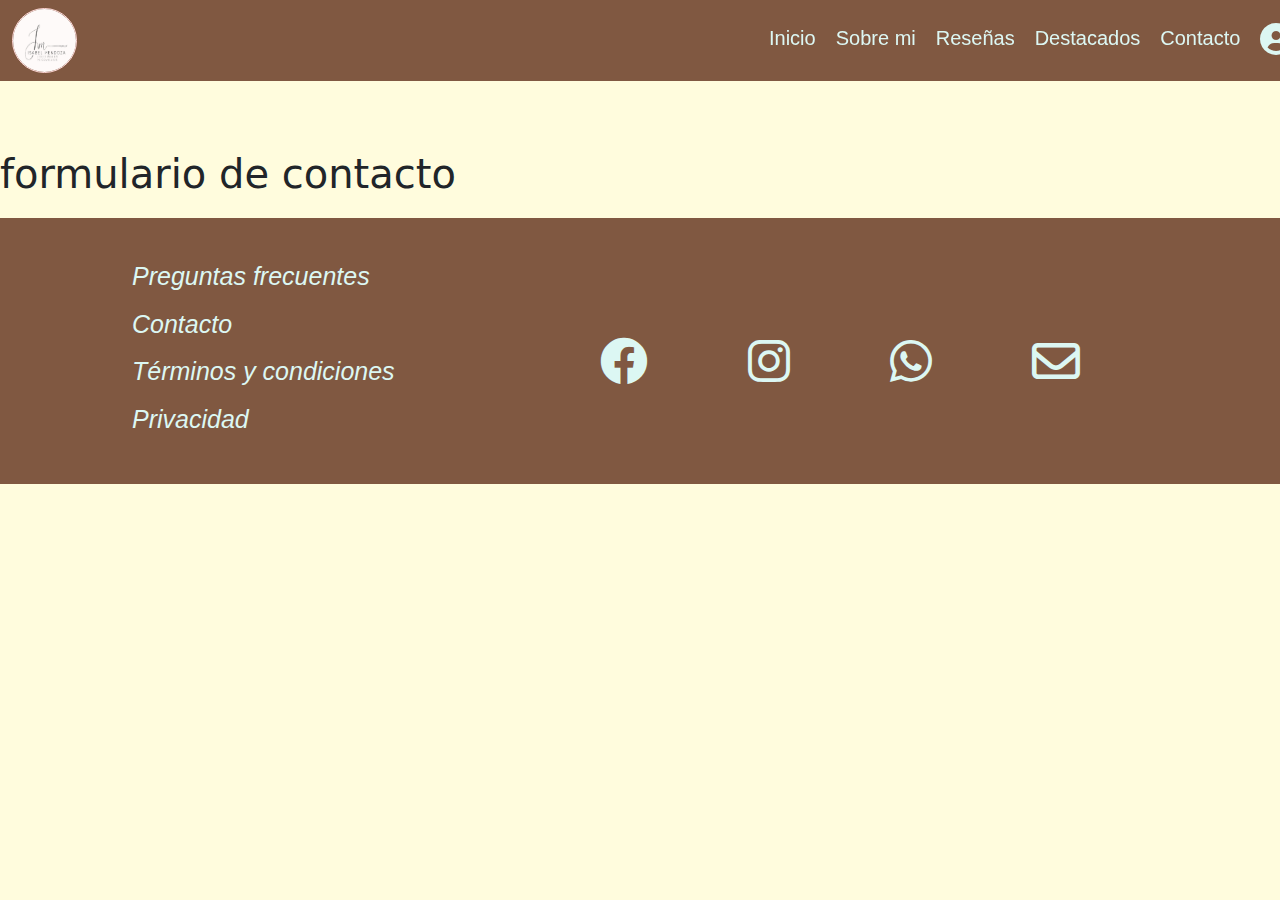
==== paginas/formulario.html @ d925d1ba "navbarCorrejida" ====
<!DOCTYPE html>
<html lang="es">
<head>
    <meta charset="UTF-8">
    <meta name="viewport" content="width=device-width, initial-scale=1.0">
    <title>Contacto</title>
     <!--link de bootstrap-->
     <link href="https://cdn.jsdelivr.net/npm/bootstrap@5.3.3/dist/css/bootstrap.min.css" rel="stylesheet" integrity="sha384-QWTKZyjpPEjISv5WaRU9OFeRpok6YctnYmDr5pNlyT2bRjXh0JMhjY6hW+ALEwIH" crossorigin="anonymous">
     <!--iconos de font awesome-->
     <link rel="stylesheet" href="https://cdnjs.cloudflare.com/ajax/libs/font-awesome/6.0.0-beta3/css/all.min.css">
     <!--archivo css (style2)-->
    <link rel="stylesheet" href="../recursos/css/style2.css">
</head>
<body>
    <a class="nivel" href="./formulario.html">nivel2</a>
    <Header>
        <nav class="navbar navbar-expand-lg">
            <div class="contenedorN">
                <div class="container-fluid" id="cabecera">
                    <a href="../index.html #">
                        <img id="logotipo" src="../recursos/imagenes/WhatsApp Image 2024-04-28 at 21.53.18.jpeg" alt="logo"> <!--logotipo de la pagina-->
                    </a>
                </div>
                <div>
                <button class="abrirMenu">
                    <i class="fa-solid fa-bars fa-2x"></i>
                </button>
                <button class="cerrarMenu">
                    <i class="fa-regular fa-circle-xmark"></i>
                </button>
                <ul class="navbar-nav me-auto mb-2 lg-0">
                    <li class="nav-item"><a href="../index.html #">Inicio</a></li>
                    <li class="nav-item"><a href="../index.html #SobreMi">Sobre mi</a></li> 
                    <li class="nav-item"><a href="../index.html #Reseñas">Reseñas</a></li>
                    <li class="nav-item"><a href="../index.html #Destacados">Destacados</a></li>
                    <li class="nav-item"><a href="./formulario.html">Contacto</a></li> 
                </ul>
                </div>
                <div class="contenedorB">
                    <a href="./sesiones/login.html">
                        <i class="fa-solid fa-circle-user fa-2x"></i>
                    </a>
                    <button class="modoOscuroOn">
                        <i class="fa-solid fa-moon"></i>
                    </button>
                    <button class="modoOscuroOff">
                        <i class="fa-solid fa-sun"></i>
                    </button>
                </div>
            </div>
        </nav>
    </Header>

    <section id="Contacto"> <!-- formulario de contacto-->
        <div class="contenedorForm">
            <h1>formulario de contacto</h1>
        </div>
    </section>

    <footer>
        <div class="contenedorF">
            <div id="lista">
                <ul>
                    <li>Preguntas frecuentes</li>
                    <li><a href="./formulario.html">Contacto</a></li>
                    <li>Términos y condiciones</li>
                    <li>Privacidad</li>
                </ul>
            </div>
            <div class="iconos">
                <div class="iconos">
                    <i class="fa-brands fa-facebook fa-3x"></i>
                </div>
                <div class="iconos">
                    <i class="fa-brands fa-instagram fa-3x"></i>
                </div>
                <div class="iconos">
                    <i class="fa-brands fa-whatsapp fa-3x"></i>
                </div>
                <div class="iconos">
                    <i class="fa-regular fa-envelope fa-3x"></i>
                </div>
            </div>
        </div>
    </footer>  
    
</body>
</html>
---- recursos/css/style2.css ----
/* google fonts */
@import url('https://fonts.googleapis.com/css2?family=Dancing+Script:wght@400..700&family=Exo+2:ital,wght@0,100..900;1,100..900&family=Montserrat:ital,wght@0,100..900;1,100..900&display=swap');

/* selector de colores*/
:root {
    --main-color: #fffcdd;
    --secondary-color: #805841;
    --third-color: #dcf7f3;
    --forth-color: #ffd8d8;
    --fifth-color: #f5a2a2;
}

body {
    background-color: var(--main-color);
    padding-top: 70px;
}

section[id] {
    scroll-margin-top: 80px;

}

html{
    scroll-behavior: smooth;
}

/*Header y navbar*/
.nivel {
    display: none;
}

/*logo */

#logotipo {
    width: 65px;
    height: 65px;
    border-radius: 50%;
    border: 1px solid var(--forth-color);
}

header{
    background-color: var(--secondary-color);
    position: fixed;
    left: 0;
    top: 0;
    right: 0;
    width: 100%;
    z-index: 100;
}

.contenedorN {
    display: flex;
    flex-direction: row;
}

.navbar {
    display: flex;
    align-items: center;
    justify-content: space-between;
    text-decoration: none;
}

.navbar-nav {
    display: flex;
    align-items: center;
    padding-left: 680px;
    padding-top: 15px;
}

.navbar-nav li {
    margin-right: 20px;
    white-space: nowrap;
}

.navbar-nav li a{
    font-family: Exo2, sans-serif;
    font-size: 20px;
    color: var(--third-color);
    text-decoration: none;
}

.nav-item:hover {
    background-color: var(--fifth-color);
    border-radius: 50%;
}

.abrirMenu {
    display: none;
}

.cerrarMenu {
    display: none;
}

.contenedorB {
    display: flex;
    flex-direction: row;
    align-items: center;
    justify-content: space-evenly;
}


.modoOscuroOn {
    background-color: var(--secondary-color);
    border: 1px solid var(--main-color);
    border-radius: 50%;
    color: var(--third-color);
    margin-right: 10px;
    margin-left: 5px;
    padding: 8px;
    cursor: pointer;
    font-size: 20px;
    display: flex;
    justify-content: center;
    align-items: center;
}

.modoOscuroOn:hover {
    background-color: var(--fifth-color);
}

.modoOscuroOff {
    display: none;
}

/*seccion contacto*/
.contenedorForm {
    margin-top: 80px;
}


/*footer */

footer{
    background-color: var(--secondary-color);
    margin-top: 20px;
    padding: 20px 0;
}

.contenedorF {
    display: flex;
    justify-content: space-between;
    align-items: center;
    padding-top: 20px;
}

#lista{
    margin-left: 100px;
    display: flex;
    align-items: center;
    flex-direction: column;
}

#lista ul{
    list-style-type: none;
}

#lista li {
    margin-bottom: 10px;
    font-family: Exo2, sans-serif;
    font-size: 25px;
    font-style: italic;
    color: var(--third-color);
}

#lista a {
    font-family: Exo2, sans-serif;
    font-size: 25px;
    font-style: italic;
    color: var(--third-color);
    text-decoration: none;
}

.iconos {
    display: flex;
    flex-direction: row;
    align-items: center;
    justify-content: space-between;
    padding-right: 100px;
}

i {
    color: var(--third-color);
}

@media (max-width: 768px) {

    header, nav {
        width: 768px;
    }

    .container, .container-fluid {
        padding-left: 20px;
    }
    
    .navbar-nav {
        display: flex;
        flex-direction: row;
        align-items: center;
        justify-content:flex-start;
        padding-left: 10px;
    }

    .nav-item {
        display: none;
    }

    .abrirMenu{
        display: block;
        position: relative;
        border: none;
        color: var(--third-color);
        margin-top: 22px;
        margin-left: 510px;
        background: none; 
        border: none;
    }

    .contenedorB{
        margin-left: 10px;
    }

    .modoOscuroOn{
        margin-left: 10px;
    }

    #lista {
        margin-left: 20px;
        margin-right: 20px; 
    }
    
    .iconos {
        padding-left: 20px;
        padding-right: 20px; 
    }   
    
}
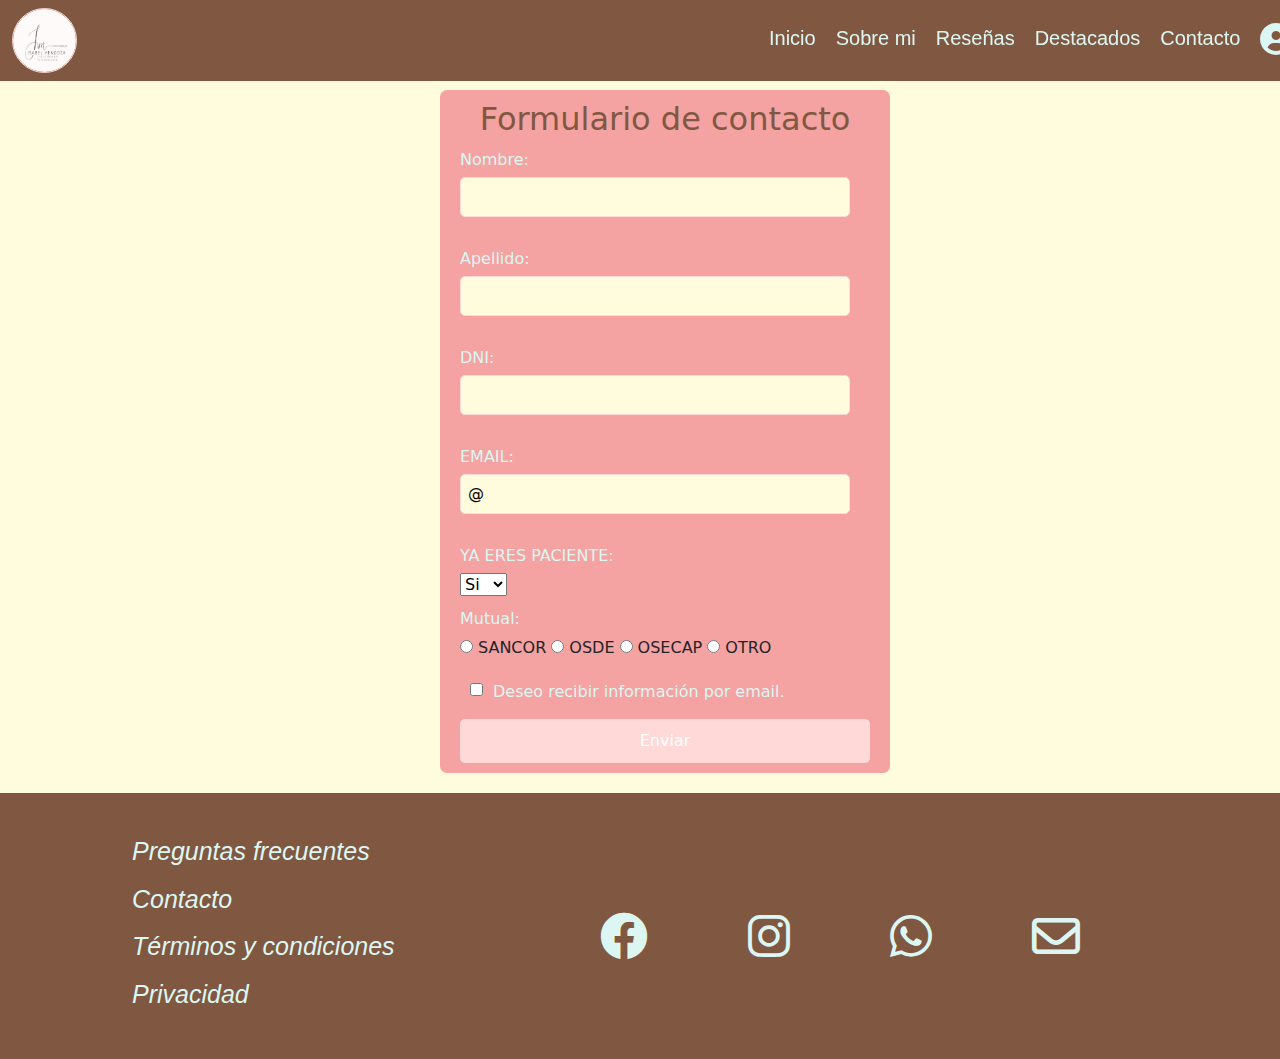
==== commit 07082a36: "FormularioContacto" ====
--- a/paginas/formulario.html
+++ b/paginas/formulario.html
@@ -17,7 +17,7 @@
         <nav class="navbar navbar-expand-lg">
             <div class="contenedorN">
                 <div class="container-fluid" id="cabecera">
-                    <a href="../index.html #">
+                    <a href="../index.html#">
                         <img id="logotipo" src="../recursos/imagenes/WhatsApp Image 2024-04-28 at 21.53.18.jpeg" alt="logo"> <!--logotipo de la pagina-->
                     </a>
                 </div>
@@ -29,10 +29,10 @@
                     <i class="fa-regular fa-circle-xmark"></i>
                 </button>
                 <ul class="navbar-nav me-auto mb-2 lg-0">
-                    <li class="nav-item"><a href="../index.html #">Inicio</a></li>
-                    <li class="nav-item"><a href="../index.html #SobreMi">Sobre mi</a></li> 
-                    <li class="nav-item"><a href="../index.html #Reseñas">Reseñas</a></li>
-                    <li class="nav-item"><a href="../index.html #Destacados">Destacados</a></li>
+                    <li class="nav-item"><a href="../index.html#">Inicio</a></li>
+                    <li class="nav-item"><a href="../index.html#SobreMi">Sobre mi</a></li> 
+                    <li class="nav-item"><a href="../index.html#Reseñas">Reseñas</a></li>
+                    <li class="nav-item"><a href="../index.html#Destacados">Destacados</a></li>
                     <li class="nav-item"><a href="./formulario.html">Contacto</a></li> 
                 </ul>
                 </div>
@@ -51,9 +51,57 @@
         </nav>
     </Header>
 
-    <section id="Contacto"> <!-- formulario de contacto-->
-        <div class="contenedorForm">
-            <h1>formulario de contacto</h1>
+    <section id="Contacto"> <!-- formulario de contacto llll-->
+        <div class="formContenedor">
+            <div>
+                <img src="C:\Users\maria\Downloads\bel_form\Imagen_form de WhatsApp 2024-05-13 a las 19.07.58_4038f2f7.jpg" alt="">
+            </div>
+        
+        <form action="#" method ="get" id="formContacto">
+            <div ><h2>Formulario de contacto</h2></div>
+            <div>
+                <label for="nombrePaciente">Nombre:</label>
+                <input type="text" id="nombrePaciente" name ="nombrePacienteIngresado"  maxlength="30">
+                <div id="errorNombre"></div>
+            </div>
+            <div>
+                <label for="apellidoPaciente">Apellido:</label>
+                <input type="text" id="apellidoPaciente" name ="apellidoPaciente"  maxlength="30">
+                <div id="errorApellido"></div>
+            </div>
+            <div>
+                <label for="dniPaciente">DNI:</label>
+                <input type="text" id="dniPaciente" name ="dniPaciente" minlength="9" maxlength="30">
+                <div id="errorDni"></div>
+            </div>
+            <div>
+                <label for="emailPaciente">EMAIL:</label>
+                <input type="email" id="emailPaciente" name ="emailPaciente" minlength="9" maxlength="50" value="@">
+                <div id="errorEmail"></div>
+            </div>
+            <div>
+                <label for="esPaciente">YA ERES PACIENTE:</label>
+                <select id="esPaciente" name ="esPaciente" >
+                    <option value="si">Si</option>
+                    <option value="no">NO</option>
+                </select>
+            </div>
+            <div>
+                <label >Mutual:</label>
+                <input type="radio" id="sancor" name ="mutualPaciente" value="SANCOR">SANCOR
+                <input type="radio" id="osde" name="mutualPaciente" value="OSDE">OSDE
+                <input type="radio" id="osecap" name ="mutualPaciente" value="OSECAP">OSECAP
+                <input type="radio" id="otro" name ="mutualPaciente" value="OTRO">OTRO
+            </div>
+            <div class="checkbox-container">
+                <input type="checkbox" id="miCheckbox" name="recibirInfo">
+                <label >Deseo recibir información por email.</label>
+            </div>
+            <div class="button">
+                <input type="submit" value="Enviar">
+            </div>
+
+        </form>
         </div>
     </section>
 
--- a/recursos/css/style2.css
+++ b/recursos/css/style2.css
@@ -13,6 +13,10 @@
 body {
     background-color: var(--main-color);
     padding-top: 70px;
+    background-size: 100vw 100vh;
+    background-attachment: fixed;
+    margin: auto ;
+    
 }
 
 section[id] {
@@ -124,9 +128,80 @@
 }
 
 /*seccion contacto*/
-.contenedorForm {
-    margin-top: 80px;
-}
+
+  .formContenedor{
+      margin: 0;
+      display: flex;
+      justify-content: center;
+      align-items: center;
+      margin-left: 50px;
+  }
+  
+  form {
+    width: 450px;
+    margin: auto;
+    background: #f5a2a2;
+    padding: 10px 20px;
+    box-sizing: border-box;
+    margin-top: 20px;
+    border-radius: 7px;
+     
+  }
+  h2 {
+    color: #805841; 
+    text-align: center;
+    width: 100%; 
+  }
+  label {
+    display: block;
+    margin: 10px 0 5px;
+    color: #dcf7f3; 
+    width: 100%;
+    margin-right: 10px;
+    
+  }
+  input[type="radio"] {
+    margin-right: 5px;
+    color: #f5a2a2;
+  
+  }
+  input[type="text"],
+  input[type="email"] {
+    width: calc(100% - 20px);
+    padding: 7px;
+    margin-bottom: 20px;
+    border: 1px solid #ffd8d8; 
+    border-radius: 5px;
+    background-color: #fffcdd; 
+    box-sizing: border-box;
+  }
+  
+  .checkbox-container {
+    display: flex;
+    align-items: center;
+    margin: 10px;
+  }
+  
+  .checkbox-container input[type="checkbox"] {
+    margin-right: 10px; 
+  }
+  input[type="submit"] {
+    background-color: #ffd8d8; 
+    color: white;
+    padding: 10px 20px;
+    border: none;
+    border-radius: 5px;
+    cursor: pointer;
+    width: 100%;
+  }
+  
+  input[type="submit"]:hover {
+    background-color: #f5a2a2; 
+  }
+  .error{
+    border-color: red;
+    color: red;
+  }
 
 
 /*footer */
@@ -236,4 +311,33 @@
     
 }
 
-
+@media (max-width: 375px){
+
+    header, nav {
+        width: 667px;
+    }
+
+    .container, .container-fluid {
+        padding-top: 5px;
+    }
+
+    .abrirMenu{
+        margin-left: 420px;
+    }
+
+    .contenedorB{
+        margin-left: 10px;
+    }
+
+    .modoOscuroOn{
+        margin-left: 10px;
+    }
+
+    footer {
+        width: 667px;
+    }
+}
+
+
+
+
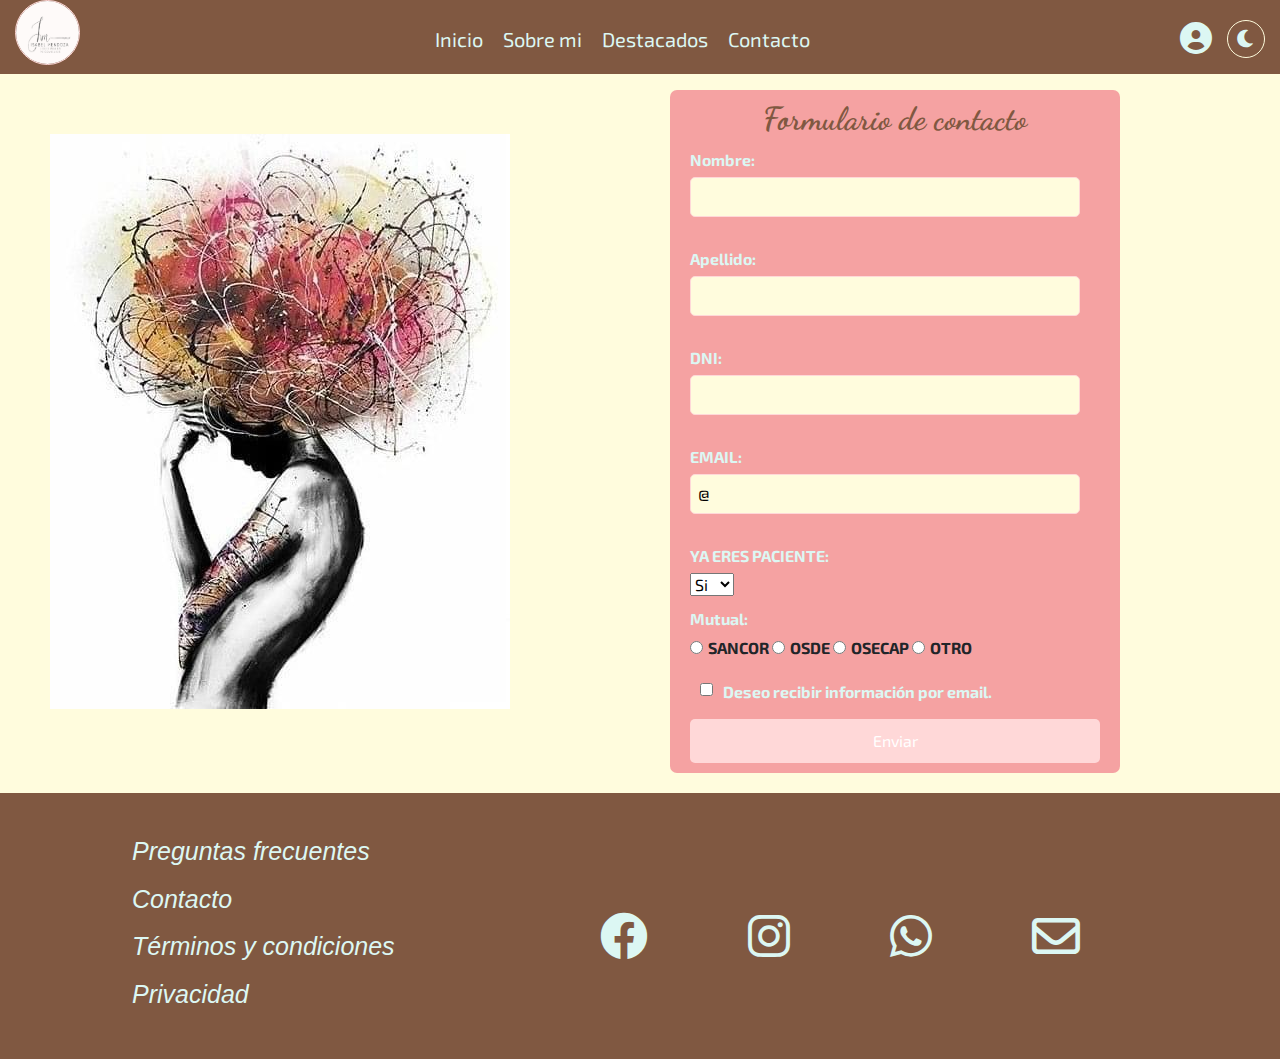
==== commit a9db9c88: "actualizacionFormContacto" ====
--- a/paginas/formulario.html
+++ b/paginas/formulario.html
@@ -13,48 +13,52 @@
 </head>
 <body>
     <a class="nivel" href="./formulario.html">nivel2</a>
-    <Header>
-        <nav class="navbar navbar-expand-lg">
-            <div class="contenedorN">
-                <div class="container-fluid" id="cabecera">
-                    <a href="../index.html#">
-                        <img id="logotipo" src="../recursos/imagenes/WhatsApp Image 2024-04-28 at 21.53.18.jpeg" alt="logo"> <!--logotipo de la pagina-->
-                    </a>
-                </div>
-                <div>
-                <button class="abrirMenu">
-                    <i class="fa-solid fa-bars fa-2x"></i>
-                </button>
-                <button class="cerrarMenu">
-                    <i class="fa-regular fa-circle-xmark"></i>
-                </button>
-                <ul class="navbar-nav me-auto mb-2 lg-0">
-                    <li class="nav-item"><a href="../index.html#">Inicio</a></li>
-                    <li class="nav-item"><a href="../index.html#SobreMi">Sobre mi</a></li> 
-                    <li class="nav-item"><a href="../index.html#Reseñas">Reseñas</a></li>
-                    <li class="nav-item"><a href="../index.html#Destacados">Destacados</a></li>
-                    <li class="nav-item"><a href="./formulario.html">Contacto</a></li> 
+    <header>
+        <nav class="barraNav">
+            <a class="logo" href="../index.html#">
+                <img id="logotipo" src="../recursos/imagenes/logoPsico.jpeg" alt="logo">
+            </a>
+            <button class="abrirMenu">
+                <i class="fa-solid fa-bars fa-2x"></i>
+            </button>
+            <div class="contenedorList">
+                <ul>
+                    <li>
+                        <button class="cerrarMenu">
+                            <i class="fa-regular fa-circle-xmark fa-2x"></i>
+                        </button>
+                    </li>
+                    <li class="navItem"><a href="../index.html#">Inicio</a></li>
+                    <li class="navItem"><a href="../index.html#SobreMi">Sobre mi</a></li>
+                    <li class="navItem"><a href="../index.html#Destacados">Destacados</a></li>
+                    <li class="navItem"><a href="./formulario.html">Contacto</a></li>
                 </ul>
-                </div>
-                <div class="contenedorB">
-                    <a href="./sesiones/login.html">
-                        <i class="fa-solid fa-circle-user fa-2x"></i>
-                    </a>
-                    <button class="modoOscuroOn">
-                        <i class="fa-solid fa-moon"></i>
-                    </button>
-                    <button class="modoOscuroOff">
-                        <i class="fa-solid fa-sun"></i>
-                    </button>
-                </div>
+            </div>
+            <div class="contenedorIconos">
+                <ul>
+                    <li>
+                        <a href="sesiones/login.html">
+                            <i class="fa-solid fa-circle-user fa-2x"></i>
+                        </a>
+                    </li>
+                    <li>
+                        <button class="btn btn-secondary modoOscuroOn">
+                            <i class="fa-solid fa-moon"></i>
+                        </button>
+                    </li>
+                    <li>
+                        <button class="btn btn-secondary modoOscuroOff">
+                            <i class="fa-solid fa-sun"></i>
+                        </button>
+                    </li>
+                </ul>
             </div>
         </nav>
-    </Header>
-
+    </header>
     <section id="Contacto"> <!-- formulario de contacto llll-->
         <div class="formContenedor">
-            <div>
-                <img src="C:\Users\maria\Downloads\bel_form\Imagen_form de WhatsApp 2024-05-13 a las 19.07.58_4038f2f7.jpg" alt="">
+            <div id="imagen1">
+                <img src="../recursos/imagenes/imagenForm.jpg" alt="pensamientos">
             </div>
         
         <form action="#" method ="get" id="formContacto">
@@ -131,6 +135,6 @@
             </div>
         </div>
     </footer>  
-    
+    <script src="../recursos/javascript/validar_form.js"></script>
 </body>
 </html>--- a/recursos/css/style2.css
+++ b/recursos/css/style2.css
@@ -28,21 +28,21 @@
     scroll-behavior: smooth;
 }
 
-/*Header y navbar*/
+/* Header y navbar */
 .nivel {
     display: none;
 }
 
-/*logo */
-
+/* Logo */
 #logotipo {
     width: 65px;
     height: 65px;
     border-radius: 50%;
     border: 1px solid var(--forth-color);
-}
-
-header{
+    margin-left: 15px;
+}
+
+header {
     background-color: var(--secondary-color);
     position: fixed;
     left: 0;
@@ -50,67 +50,73 @@
     right: 0;
     width: 100%;
     z-index: 100;
-}
-
-.contenedorN {
     display: flex;
     flex-direction: row;
-}
-
-.navbar {
-    display: flex;
-    align-items: center;
+    align-items: center;
+}
+
+.barraNav {
+    width: 100%;
+    display: flex;
     justify-content: space-between;
+}
+
+
+.contenedorList {
+    display: flex;
+    flex-direction: row;
+    align-items: center;
+    margin-top: 20px;
+}
+
+.contenedorList ul {
+    display: flex;
+    flex-direction: row;
+    list-style: none;
+}
+
+.contenedorList ul li {
+    margin-right: 20px;
+}
+
+.contenedorList li a{
+    font-family: "Exo 2", sans-serif;
+    font-size: 20px;
+    color: var(--third-color);
     text-decoration: none;
 }
 
-.navbar-nav {
-    display: flex;
-    align-items: center;
-    padding-left: 680px;
-    padding-top: 15px;
-}
-
-.navbar-nav li {
-    margin-right: 20px;
-    white-space: nowrap;
-}
-
-.navbar-nav li a{
-    font-family: Exo2, sans-serif;
-    font-size: 20px;
-    color: var(--third-color);
-    text-decoration: none;
-}
-
-.nav-item:hover {
+.navItem:hover {
     background-color: var(--fifth-color);
     border-radius: 50%;
 }
 
-.abrirMenu {
-    display: none;
-}
-
-.cerrarMenu {
-    display: none;
-}
-
-.contenedorB {
+.contenedorIconos ul {
     display: flex;
     flex-direction: row;
-    align-items: center;
-    justify-content: space-evenly;
-}
-
+    list-style: none;
+    align-items: center;
+    margin-top: 20px;
+}
+
+.contenedorIconos ul li {
+    margin-left: 15px;
+}
+
+.fa-circle-user{
+    color: var(--third-color);
+}
+
+.fa-circle-user:hover{
+    background-color: var(--fifth-color);
+    border-radius: 50%;
+}
 
 .modoOscuroOn {
     background-color: var(--secondary-color);
     border: 1px solid var(--main-color);
     border-radius: 50%;
     color: var(--third-color);
-    margin-right: 10px;
-    margin-left: 5px;
     padding: 8px;
     cursor: pointer;
     font-size: 20px;
@@ -124,6 +130,14 @@
 }
 
 .modoOscuroOff {
+    display: none;
+}
+
+.abrirMenu {
+    display: none;
+}
+
+.cerrarMenu {
     display: none;
 }
 
@@ -140,29 +154,34 @@
   form {
     width: 450px;
     margin: auto;
-    background: #f5a2a2;
+    background: var(--fifth-color);
     padding: 10px 20px;
     box-sizing: border-box;
     margin-top: 20px;
     border-radius: 7px;
-     
-  }
+    font-family: "Exo 2", sans-serif;
+    font-weight: bold;
+  }
+
   h2 {
-    color: #805841; 
+    color: var(--secondary-color); 
+    font-family: "Dancing Script", cursive;
+    font-weight: bolder;
     text-align: center;
     width: 100%; 
   }
+
   label {
     display: block;
     margin: 10px 0 5px;
-    color: #dcf7f3; 
+    color: var(--third-color); 
     width: 100%;
     margin-right: 10px;
     
   }
   input[type="radio"] {
     margin-right: 5px;
-    color: #f5a2a2;
+    color:var(--fifth-color);
   
   }
   input[type="text"],
@@ -196,7 +215,7 @@
   }
   
   input[type="submit"]:hover {
-    background-color: #f5a2a2; 
+    background-color: var(--secondary-color); 
   }
   .error{
     border-color: red;
@@ -260,84 +279,144 @@
 
 @media (max-width: 768px) {
 
-    header, nav {
-        width: 768px;
-    }
-
-    .container, .container-fluid {
-        padding-left: 20px;
-    }
+    /*header y navbar*/
+    header{
+        flex-wrap: wrap;
+    }
+
+    .contenedorIconos {
+        flex-wrap: wrap;
+    }
+
+    .contenedorList ul {
+        flex-wrap: wrap;
+    }
+
+    .contenedorList ul li {
+        margin-right: 10px;
+    }
+
+    .contenedorIconos ul li {
+        margin-left: 10px;
+    }
+
+    /*seccion contacto*/
+
+    .formContenedor{
+        margin-left: 0px;
+    }
+
+    #imagen1 img{
+        width: 350px;
+        height: 500px;
+    }
+
+    /*pie de pagina*/
+
+    .contenedorF {
+        padding: 20px;
+    }
+
+    #lista{
+        margin-left: 20px;
+    } 
     
-    .navbar-nav {
-        display: flex;
-        flex-direction: row;
+    .iconos {
+        padding: 10px;
+    }
+    
+}
+
+@media (max-width: 375px){
+    body{
+        padding-top: 0;
+    }
+
+    /*Barra de navegacion*/
+    header {
+        z-index: 99;
+    }
+
+    .contenedorList {
+        position: fixed;
+        flex-direction: column;
         align-items: center;
-        justify-content:flex-start;
-        padding-left: 10px;
-    }
-
-    .nav-item {
-        display: none;
+        height: 100%;
+        width: 100%;
+        z-index: 100;
+        top: 0;
+        left: 0;
+        right: 0;
+        overflow-y: auto;
+        background-color: var(--fifth-color);
+        pointer-events: none;
+        margin-top: 0px;
+        padding-top: 20px;
+        opacity: 0;
+    }
+    
+    .contenedorList ul {
+        flex-direction: column;
+        align-items: center;
+        justify-content: center;
+    }
+
+    .contenedorList ul li {
+        margin-right: 0;
+        margin-bottom: 10px;
+        align-items: center;
+    }
+
+    .navItem:hover {
+        background-color: var(--secondary-color);
+        border-radius: 50%;
+    }
+
+    .contenedorIconos{
+        width: 100%;
+        margin-left: 30px;
     }
 
     .abrirMenu{
         display: block;
-        position: relative;
+        background-color: var(--secondary-color);
+        color: var(--third-color);
         border: none;
-        color: var(--third-color);
-        margin-top: 22px;
-        margin-left: 510px;
-        background: none; 
+        align-self: center;
+        margin-left: 100px;
+    }
+
+    .cerrarMenu{
+        display: block;
+        background-color: var(--fifth-color);
+        color: var(--secondary-color);
         border: none;
-    }
-
-    .contenedorB{
-        margin-left: 10px;
-    }
-
-    .modoOscuroOn{
-        margin-left: 10px;
-    }
-
-    #lista {
-        margin-left: 20px;
-        margin-right: 20px; 
-    }
-    
-    .iconos {
-        padding-left: 20px;
-        padding-right: 20px; 
-    }   
-    
-}
-
-@media (max-width: 375px){
-
-    header, nav {
-        width: 667px;
-    }
-
-    .container, .container-fluid {
-        padding-top: 5px;
-    }
-
-    .abrirMenu{
-        margin-left: 420px;
-    }
-
-    .contenedorB{
-        margin-left: 10px;
-    }
-
-    .modoOscuroOn{
-        margin-left: 10px;
-    }
-
-    footer {
-        width: 667px;
-    }
-}
-
-
-
-
+        align-self: center;
+    }
+
+    .menuAbierto{
+        opacity: 1;
+        pointer-events: all;
+    }
+
+    /*seccion contacto*/
+
+    .formContenedor{
+        margin-top: 80px;
+    }
+
+    #imagen1 img{
+        display: none;
+    }
+
+    /*pie de pagina*/
+    .contenedorF {
+        display: flex;
+        flex-direction: column;
+        align-items: center;
+    }
+}
+
+
+
+
